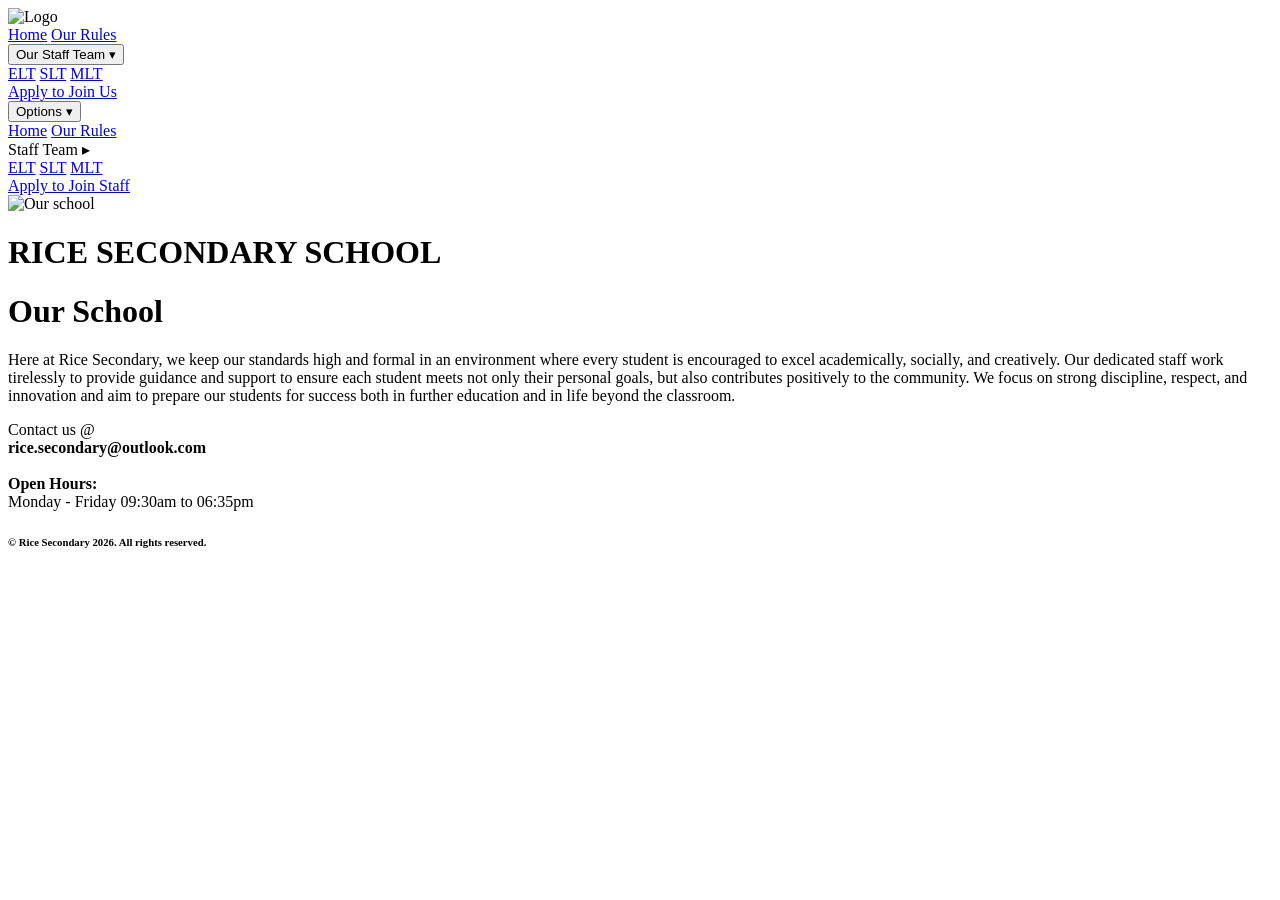
==== index.html @ 10d9ce6a "Create index.html" ====
<!DOCTYPE html>
<html>
  <head>
    <link rel="stylesheet" href="style.css">
    <title>Rice Secondary</title>
  </head>

  <body>

    <div class="navbar">

      <img src="logo2.png" class="navbarlogo" alt="Logo">

      <div class="navlinks">

        <a href="index.html">Home</a>
        <a href="rules.html">Our Rules</a>

        <div class="dropdown">
          <button class="dropbtn">Our Staff Team ▾</button>

          <div class="dropdown-content">
            <a href="elt.html">ELT</a>
            <a href="slt.html">SLT</a>
            <a href="mlt.html">MLT</a>
          </div>

        </div>

        <a href="join.html">Apply to Join Us</a>

      </div>


      <div class="options-dropdown">

        <button class="dropbtn">Options ▾</button>

        <div class="dropdown-content">

          <a href="index.html">Home</a>
          <a href="rules.html">Our Rules</a>

          <div class="dropdown-sub">
            Staff Team ▸

            <div class="dropdown-content-sub">
              <a href="elt.html">ELT</a>
              <a href="slt.html">SLT</a>
              <a href="mlt.html">MLT</a>
            </div>

          </div>

          <a href="join.html">Apply to Join Staff</a>

        </div>

      </div>

    </div>
    <div class="hero">
      <img src="3851298629_127209441614859_1773172973387.png" class="heroimg" alt="Our school">
      <h1 class="RSS">RICE SECONDARY SCHOOL</h1>
    </div>
    
    <div class="SectionBottom">
      <h1 class="BottomTitle">Our School</h1>
      <p class="parbot">Here at Rice Secondary, we keep our standards high and formal in an environment where every student is encouraged to excel academically, socially, and creatively. Our dedicated staff work tirelessly to provide guidance and support to ensure each student meets not only their personal goals, but also contributes positively to the community. We focus on strong discipline, respect, and innovation and aim to prepare our students for success both in further education and in life beyond the classroom.</p>
      <p>Contact us @<br><strong>rice.secondary@outlook.com</strong><br><br><strong>Open Hours:</strong><br>Monday - Friday 09:30am to 06:35pm</p>
      <h6>© Rice Secondary 2026. All rights reserved.</h6>
    </div>
  </body>
</html>
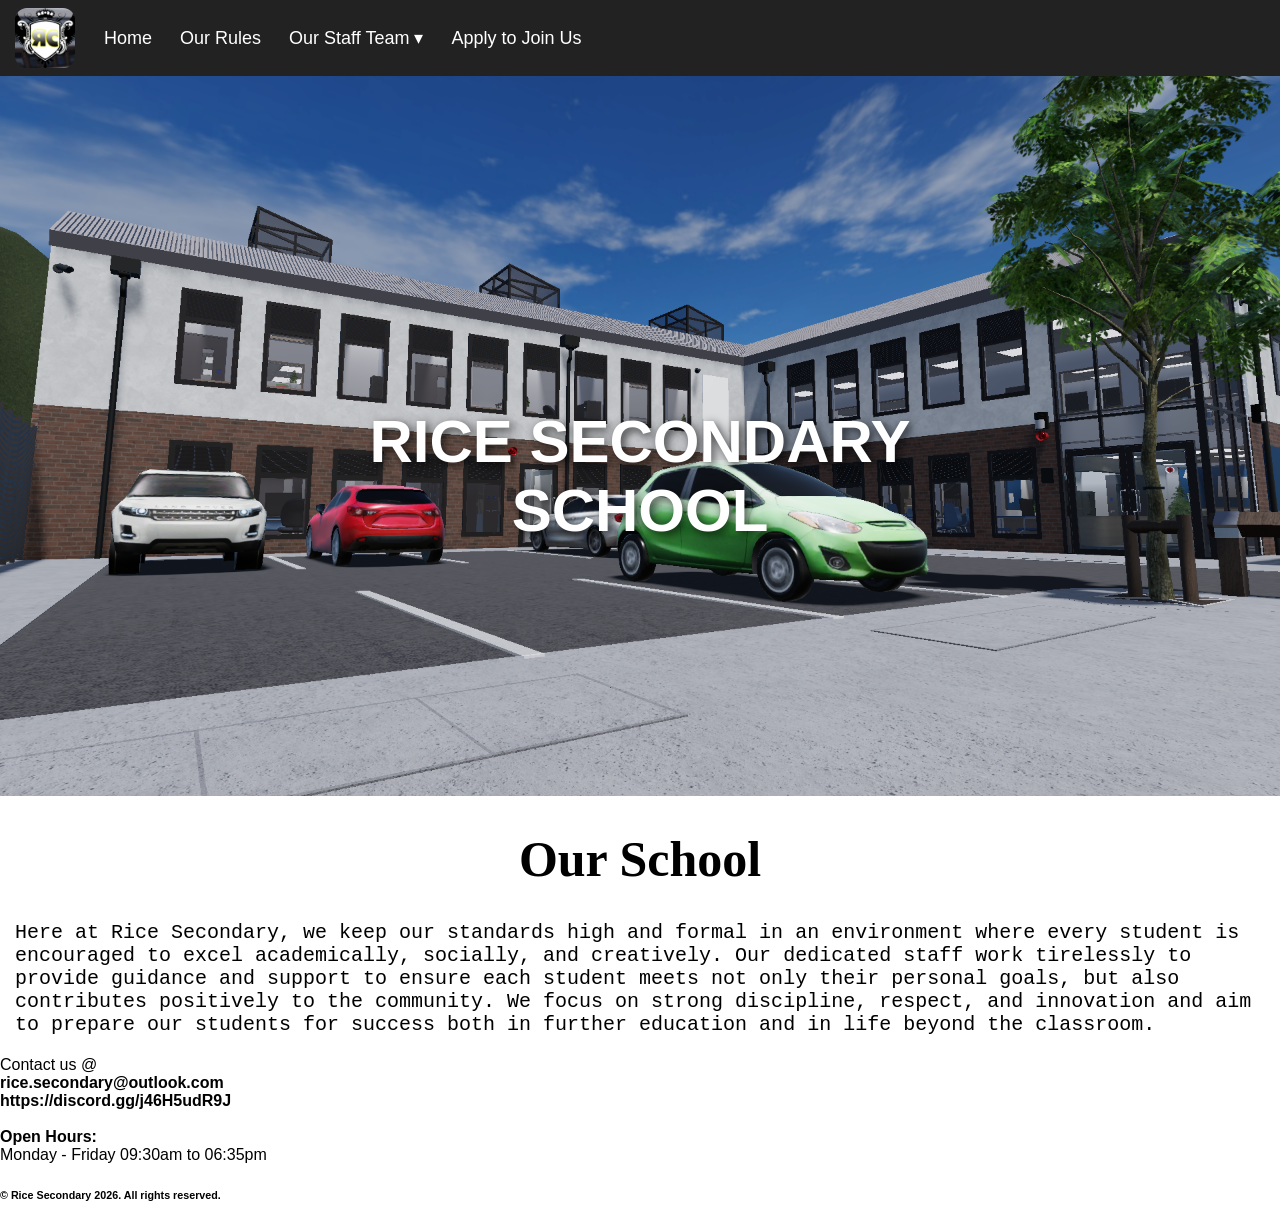
==== commit 901d3830: "Update index.html" ====
--- a/index.html
+++ b/index.html
@@ -67,7 +67,7 @@
     <div class="SectionBottom">
       <h1 class="BottomTitle">Our School</h1>
       <p class="parbot">Here at Rice Secondary, we keep our standards high and formal in an environment where every student is encouraged to excel academically, socially, and creatively. Our dedicated staff work tirelessly to provide guidance and support to ensure each student meets not only their personal goals, but also contributes positively to the community. We focus on strong discipline, respect, and innovation and aim to prepare our students for success both in further education and in life beyond the classroom.</p>
-      <p>Contact us @<br><strong>rice.secondary@outlook.com</strong><br><br><strong>Open Hours:</strong><br>Monday - Friday 09:30am to 06:35pm</p>
+      <p>Contact us @<br><strong>rice.secondary@outlook.com<br>https://discord.gg/j46H5udR9J</strong><br><br><strong>Open Hours:</strong><br>Monday - Friday 09:30am to 06:35pm</p>
       <h6>© Rice Secondary 2026. All rights reserved.</h6>
     </div>
   </body>
--- a/style.css
+++ b/style.css
@@ -0,0 +1,194 @@
+body {
+  background: white;
+  margin: 0;
+  font-family: Arial, sans-serif;
+}
+
+/* NAVBAR */
+
+.navbar {
+  background-color: #222;
+  display: flex;
+  align-items: center;
+  padding: 8px 15px;
+  z-index: 1000;
+}
+
+.navbarlogo {
+  border-radius: 12px;
+  width: 60px;
+  margin-right: 15px;
+}
+
+/* LINKS */
+
+.navlinks {
+  display: flex;
+  align-items: center;
+}
+
+.navlinks a {
+  color: white;
+  text-decoration: none;
+  padding: 10px 14px;
+  font-size: 18px;
+}
+
+.navlinks a:hover {
+  background: #444;
+  border-radius: 6px;
+}
+
+/* DROPDOWNS */
+
+.dropdown {
+  position: relative;
+}
+
+.dropbtn {
+  background: none;
+  border: none;
+  color: white;
+  font-size: 18px;
+  padding: 10px 14px;
+  cursor: pointer;
+}
+
+.dropbtn:hover {
+  background: #444;
+  border-radius: 6px;
+}
+
+.dropdown-content {
+  display: none;
+  position: absolute;
+  background: #333;
+  min-width: 160px;
+  z-index: 1001;
+}
+
+.dropdown-content a {
+  display: block;
+  padding: 10px;
+  color: white;
+  text-decoration: none;
+}
+
+.dropdown-content a:hover {
+  background: #444;
+}
+
+.dropdown:hover .dropdown-content {
+  display: block;
+}
+
+/* OPTIONS DROPDOWN */
+
+.options-dropdown {
+  display: none;
+  position: relative;
+  margin-left: auto;
+}
+
+.options-dropdown:hover .dropdown-content {
+  display: block;
+}
+
+/* SUB DROPDOWN */
+
+.dropdown-sub {
+  padding: 10px;
+  color: white;
+  position: relative;
+}
+
+.dropdown-content-sub {
+  display: none;
+  position: absolute;
+  right: 100%;
+  top: 0;
+  background: #444;
+  min-width: 120px;
+}
+
+.dropdown-content-sub a {
+  display: block;
+  padding: 10px;
+  color: white;
+}
+
+.dropdown-sub:hover .dropdown-content-sub {
+  display: block;
+}
+
+/* RESPONSIVE */
+
+@media (max-width: 700px) {
+
+  .navlinks {
+    display: none;
+  }
+
+  .options-dropdown {
+    display: block;
+  }
+
+}
+
+.hero {
+  position: relative;
+  width: 100%;
+}
+
+.heroimg {
+  width: 100%;
+  height: auto;
+  display: block;
+}
+
+.RSS {
+  position: absolute;
+  top: 50%;
+  left: 50%;
+  transform: translate(-50%, -50%);
+  color: white;
+  text-shadow: 3px 3px 10px rgba(0,0,0,0.7);
+  font-size: 60px;
+  text-align: center;
+}
+
+.BottomTitle {
+  font-family: Verdana;
+  text-align: center;
+  font-weight: bold;
+  font-size-adjust: auto;
+  font-size: 50px;
+}
+
+.parbot {
+  font-family: monospace;
+  font-size: 20px;
+  text-align: left;
+  margin-left: 15px;
+  margin-right: 15px;
+}
+
+.Rules {
+  font-family: Verdana;
+  text-align: center;
+  font-size: 75px;
+}
+
+.body {
+  font-family: monospace;
+  text-align: left;
+  margin-left: 15px;
+  margin-right: 15px;
+  font-size: 15px;
+}
+
+.apply {
+  text-align: center;
+  font-family: monospace;
+  font-size: 50px;
+}
